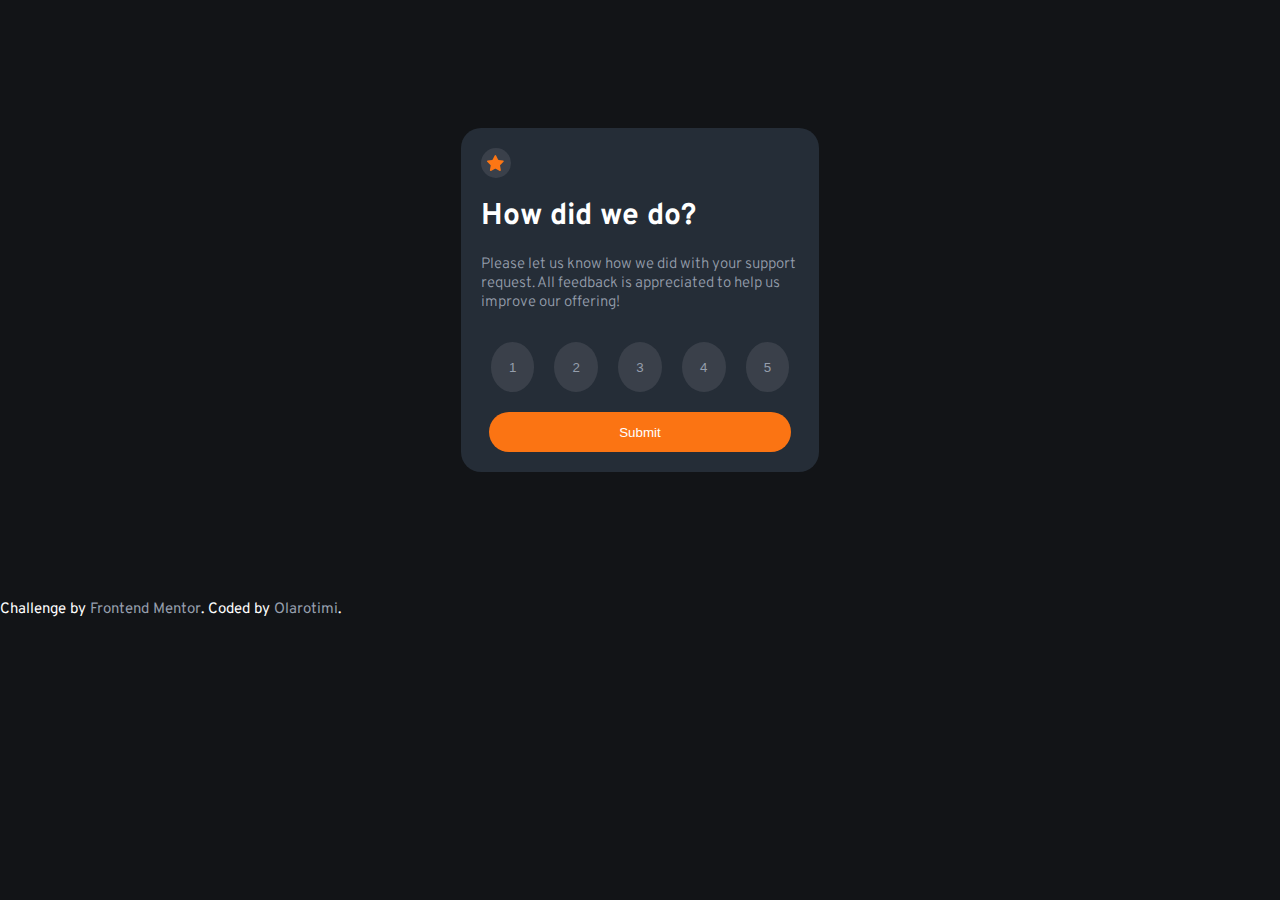
==== index.html @ a001d688 "Project initated and completed" ====
<!DOCTYPE html>
<html lang="en">
  <head>
    <meta charset="UTF-8" />
    <meta name="viewport" content="width=device-width, initial-scale=1.0" />
    <!-- displays site properly based on user's device -->

    <link
      rel="icon"
      type="image/png"
      sizes="32x32"
      href="./images/favicon-32x32.png"
    />

    <link rel="stylesheet" href="styles.css" />
    <link rel="preconnect" href="https://fonts.googleapis.com" />
    <link rel="preconnect" href="https://fonts.gstatic.com" crossorigin />
    <link
      href="https://fonts.googleapis.com/css2?family=Overpass:wght@300;700&display=swap"
      rel="stylesheet"
    />

    <title>Frontend Mentor | Interactive rating component</title>
  </head>
  <body>
    <div class="rating">
      <div class="star"><img src="images/icon-star.svg" alt="star" /></div>
      <h1>How did we do?</h1>
      <p>
        Please let us know how we did with your support request. All feedback is
        appreciated to help us improve our offering!
      </p>
      <div class="ratings">
        <button class="num" value="1" onclick="activeKey(this)">1</button>
        <button class="num" value="2" onclick="activeKey(this)">2</button>
        <button class="num" value="3" onclick="activeKey(this)">3</button>
        <button class="num" value="4" onclick="activeKey(this)">4</button>
        <button class="num" value="5" onclick="activeKey(this)">5</button>
      </div>
      <a href="./thank-you/thank-you.html">
        <button id="submit" type="submit">Submit</button>
      </a>
    </div>

    <div class="attribution">
      <p>
        Challenge by
        <a href="www.frontendmentor.io?ref=challenge" target="_blank"
          >Frontend Mentor</a
        >. Coded by <a href="#">Olarotimi</a>.
      </p>
    </div>

    <script src="index.js"></script>
  </body>
</html>
---- styles.css ----
* {
  margin: 0;
  padding: 0;
  box-sizing: border-box;
}

body {
  margin: auto;
  font-family: "Overpass", sans-serif;
  font-size: 15px;
  background-color: hsl(216, 12%, 8%);
  color: hsl(0, 0%, 100%);
}

a {
  text-decoration: none;
  color: hsl(217, 12%, 63%);
}

a:hover {
  color: hsl(25, 97%, 53%);
}

.rating {
  width: 90%;
  margin: 20% auto;
  padding: 20px;
  color: hsl(0, 0, 0);
  background-color: hsl(213, 19%, 18%);
  border-radius: 20px;
}

.star {
  width: 30px;
  height: 30px;
  background-color: hsl(218, 12%, 26%);
  border-radius: 30px;
  padding: 6.5px;
  margin-bottom: 20px;
}

.rating h1 {
  font-weight: 700;
  margin-bottom: 20px;
}

.rating p {
  font-weight: 300;
  color: hsl(217, 12%, 63%);
  margin-bottom: 20px;
}

.ratings{
  display: flex;
  justify-content: center;
  flex-wrap: nowrap;
}

.num {
  width: 50px;
  height: 50px;
  justify-content: center;
  padding: 15px;
  margin: 10px;
  border-radius: 50%;
  border: none;
  background-color: hsl(218, 12%, 26%);
  color: hsl(217, 12%, 63%);
  margin-bottom: 20px;
}

.num:hover {
  background-color: hsl(25, 97%, 53%);
  cursor: pointer;
}

.ratings .active {
  background-color: hsl(217, 12%, 63%);
  color: hsl(0, 0%, 100%);
}

#submit {
  display: block;
  width: 90%;
  height: 40px;
  border-radius: 20px;
  border: none;
  background-color: hsl(25, 97%, 53%);
  color: hsl(0, 0%, 100%);
}

#submit:hover {
  color: hsl(25, 97%, 53%);
  background-color: hsl(0, 0%, 100%);
}

@media screen and (min-width: 768px) {
  .rating {
    width: 28%;
    margin: 10% auto;
  }
  #submit{
    width: 95%;
    margin: auto;
  }
}
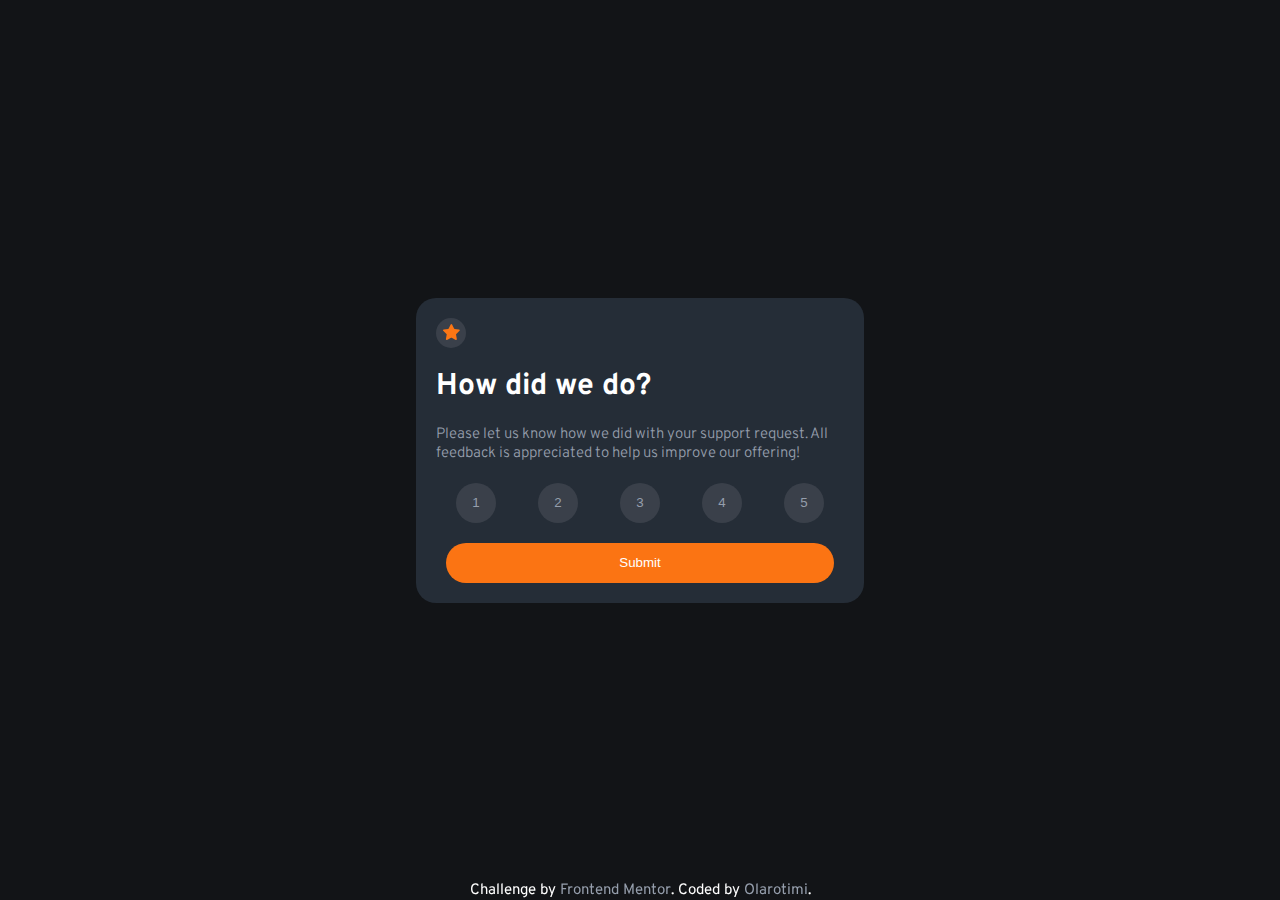
==== commit 2aa22fc1: "updated CSS and and Semantics" ====
--- a/index.html
+++ b/index.html
@@ -23,8 +23,10 @@
     <title>Frontend Mentor | Interactive rating component</title>
   </head>
   <body>
-    <div class="rating">
-      <div class="star"><img src="images/icon-star.svg" alt="star" /></div>
+    <main class="rating">
+      <section class="star">
+        <img src="images/icon-star.svg" alt="star" />
+      </section>
       <h1>How did we do?</h1>
       <p>
         Please let us know how we did with your support request. All feedback is
@@ -40,16 +42,16 @@
       <a href="./thank-you/thank-you.html">
         <button id="submit" type="submit">Submit</button>
       </a>
-    </div>
+    </main>
 
-    <div class="attribution">
+    <footer class="attribution">
       <p>
         Challenge by
         <a href="www.frontendmentor.io?ref=challenge" target="_blank"
           >Frontend Mentor</a
         >. Coded by <a href="#">Olarotimi</a>.
       </p>
-    </div>
+    </footer>
 
     <script src="index.js"></script>
   </body>
--- a/styles.css
+++ b/styles.css
@@ -10,6 +10,9 @@
   font-size: 15px;
   background-color: hsl(216, 12%, 8%);
   color: hsl(0, 0%, 100%);
+  min-height: 100vh;
+  display: grid;
+  place-items: center;
 }
 
 a {
@@ -23,7 +26,6 @@
 
 .rating {
   width: 90%;
-  margin: 20% auto;
   padding: 20px;
   color: hsl(0, 0, 0);
   background-color: hsl(213, 19%, 18%);
@@ -50,18 +52,17 @@
   margin-bottom: 20px;
 }
 
-.ratings{
+.ratings {
   display: flex;
-  justify-content: center;
+  justify-content: space-between;
+  margin: 0 20px;
   flex-wrap: nowrap;
 }
 
 .num {
-  width: 50px;
-  height: 50px;
+  width: 40px;
+  height: 40px;
   justify-content: center;
-  padding: 15px;
-  margin: 10px;
   border-radius: 50%;
   border: none;
   background-color: hsl(218, 12%, 26%);
@@ -94,13 +95,17 @@
   background-color: hsl(0, 0%, 100%);
 }
 
-@media screen and (min-width: 768px) {
+footer{
+  position: fixed;
+  bottom: 0;
+}
+
+@media screen and (min-width: 800px) {
   .rating {
-    width: 28%;
-    margin: 10% auto;
+    width: 35vw;
   }
-  #submit{
+  #submit {
     width: 95%;
     margin: auto;
   }
-}+}
